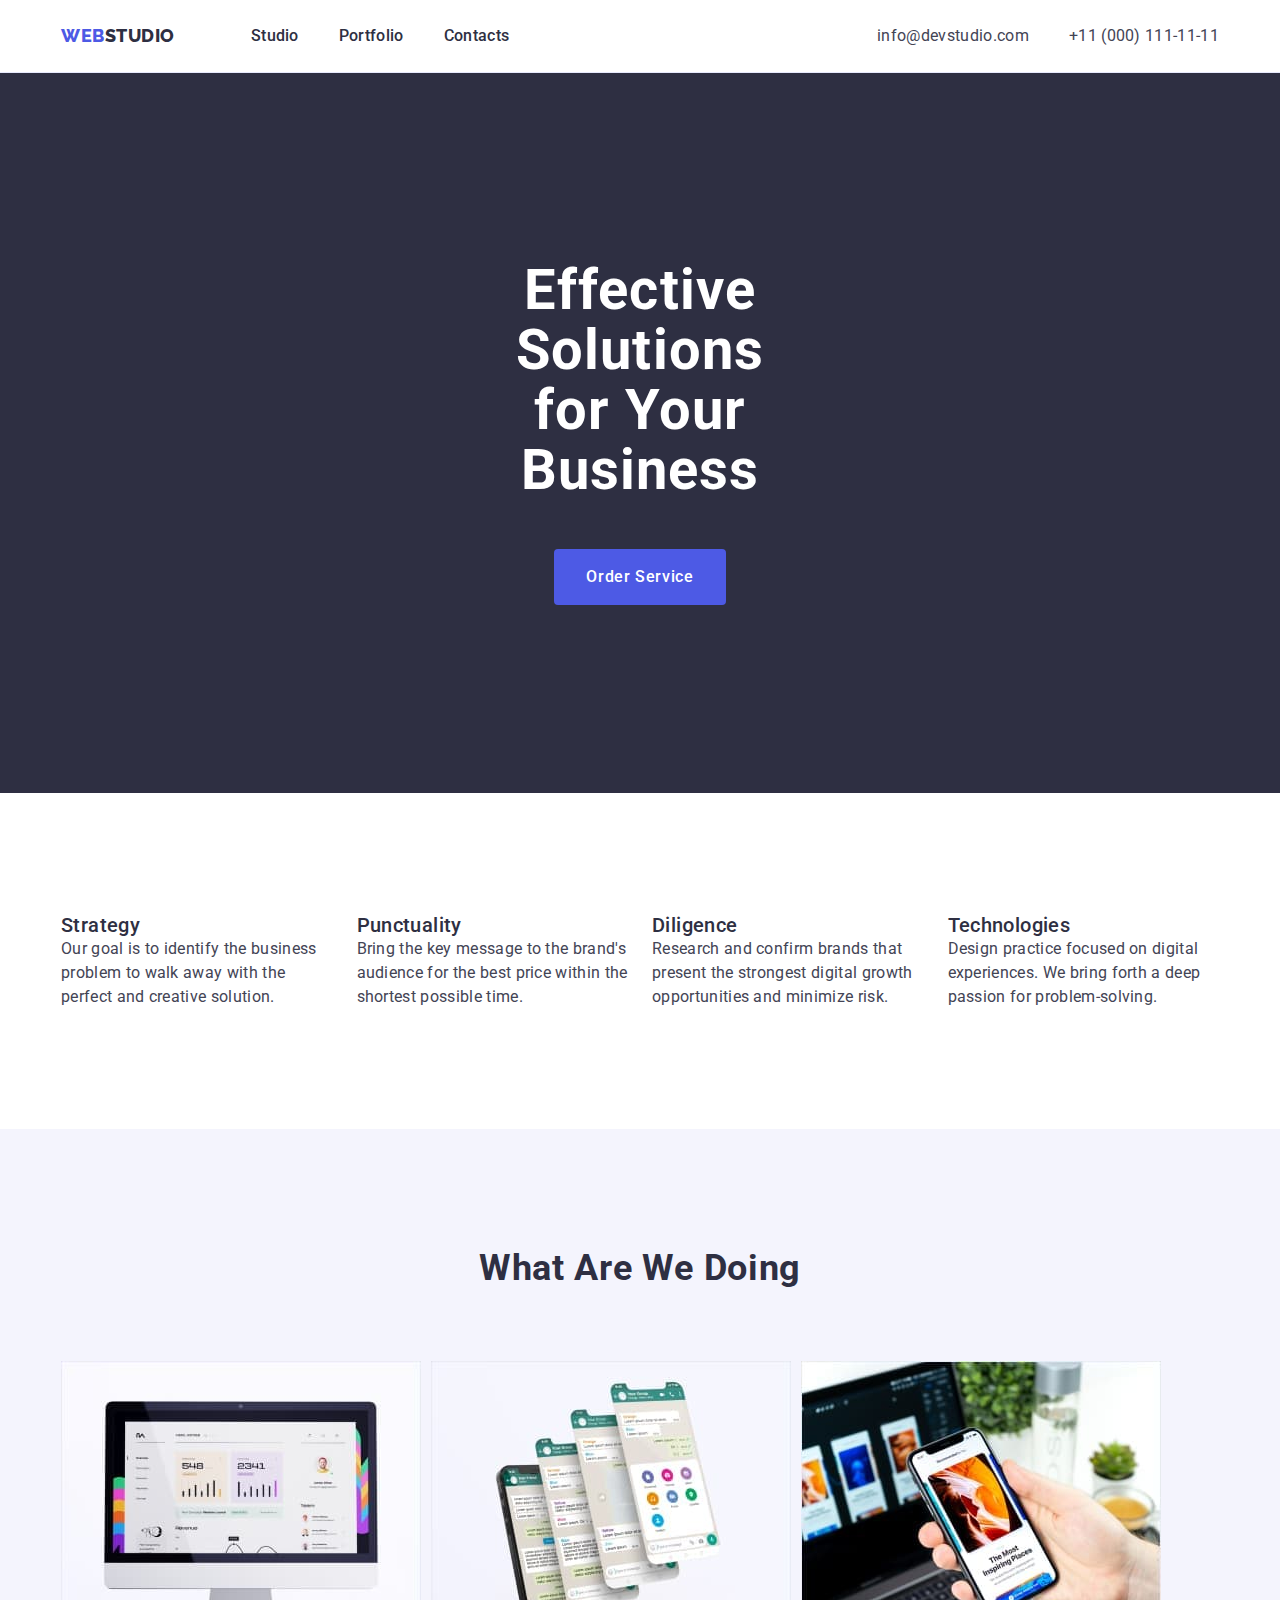
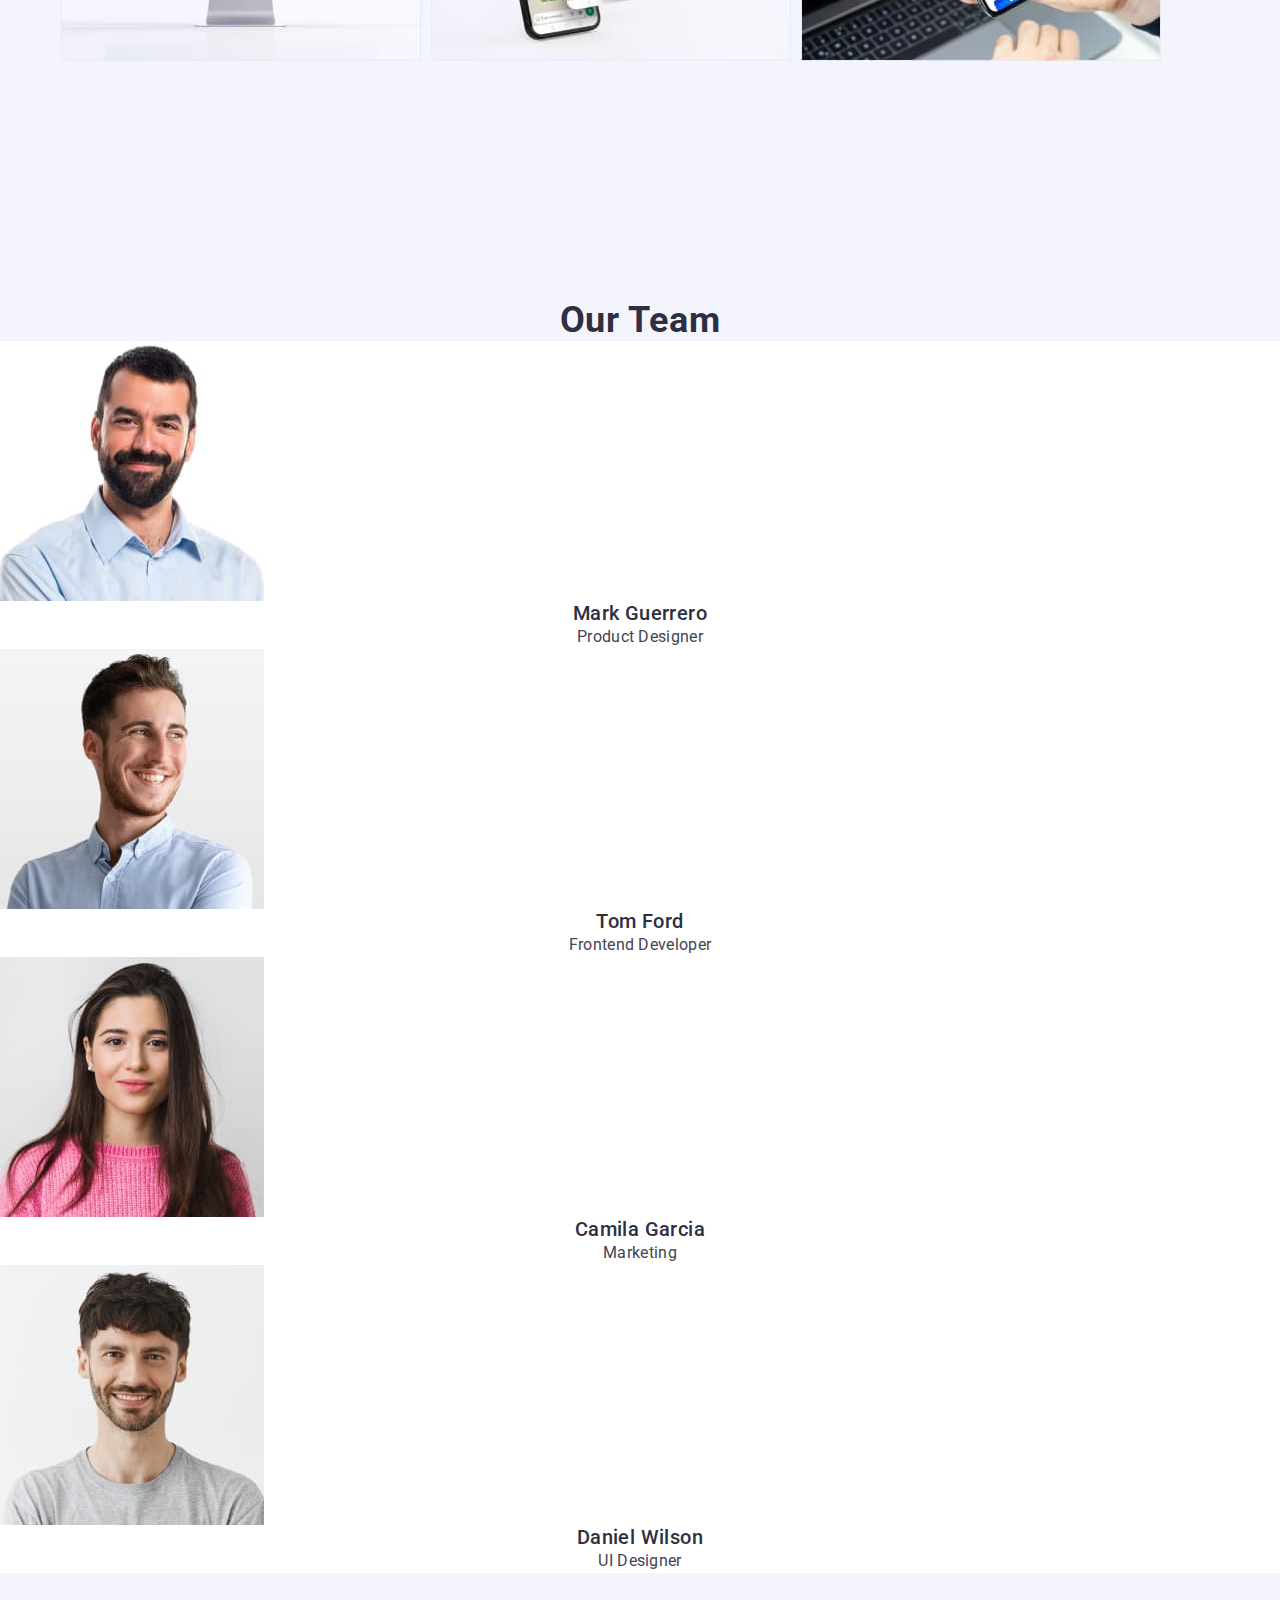
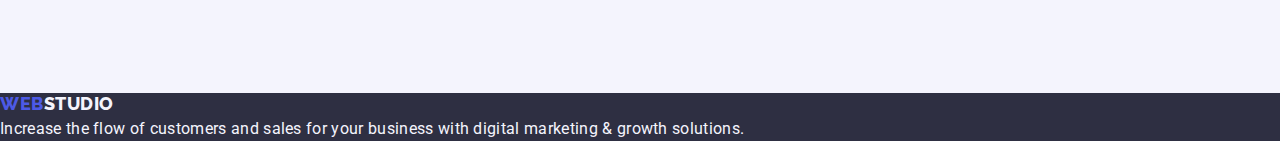
==== index.html @ b1e4b12f "add flex" ====
<!DOCTYPE html>
<html lang="en">
  <head>
    <meta charset="UTF-8" />
    <meta http-equiv="X-UA-Compatible" content="IE=edge" />
    <meta name="viewport" content="width=device-width, initial-scale=1.0" />
    <link rel="preconnect" href="https://fonts.googleapis.com" />
    <link rel="preconnect" href="https://fonts.gstatic.com" crossorigin />
    <link
      href="https://fonts.googleapis.com/css2?family=Raleway:wght@800&family=Roboto:wght@400;500;700;900&display=swap"
      rel="stylesheet"
    />
    <link
      rel="stylesheet"
      href="https://cdn.jsdelivr.net/npm/modern-normalize@3.0.1/modern-normalize.min.css"
    />
    <link rel="stylesheet" href="./css/styles.css" />

    <title>Web-Studio</title>
  </head>
  <body>
    <!--HEADER-->
    <header class="page-header">
      <div class="container page-header-container">
        <nav class="page-nav">
          <a class="logo link" href="./index.html"
            >Web<span class="logo-half-header">Studio</span></a
          >

          <ul class="menu list">
            <li class="menu-item">
              <a class="menu-link link" href="./index.html">Studio</a>
            </li>
            <li class="menu-item">
              <a class="menu-link link" href="./portfolio.html">Portfolio</a>
            </li>
            <li class="menu-item">
              <a class="menu-link link" href="">Contacts</a>
            </li>
          </ul>
        </nav>
        <address class="address-header">
          <ul class="menu-contact list">
            <li class="menu-item">
              <a class="contact menu-link link" href="mailto:info@devstudio.com"
                >info@devstudio.com</a
              >
            </li>
            <li class="menu-item">
              <a class="contact menu-link link" href="tel:+110001111111"
                >+11 (000) 111-11-11</a
              >
            </li>
          </ul>
        </address>
      </div>
    </header>
    <!--HEADER/-->
    <main>
      <!--HERO-->
      <section class="hero-section">
        <h1 class="idea">Effective Solutions for Your Business</h1>
        <button class="modal-btn" type="button">Order Service</button>
      </section>
      <!--HERO/-->
      <!--ADVANTAGE-->
      <section class="advantage-section section">
        <div class="container">
          <h2 class="hidden-title">Our vision</h2>
          <ul class="advantage-list list">
            <li class="advantage-item">
              <h3 class="advantage-item-title">Strategy</h3>
              <p class="advantage-text">
                Our goal is to identify the business problem to walk away with
                the perfect and creative solution.
              </p>
            </li>
            <li class="advantage-item">
              <h3 class="advantage-item-title">Punctuality</h3>
              <p class="advantage-text">
                Bring the key message to the brand's audience for the best price
                within the shortest possible time.
              </p>
            </li>
            <li class="advantage-item">
              <h3 class="advantage-item-title">Diligence</h3>
              <p class="advantage-text">
                Research and confirm brands that present the strongest digital
                growth opportunities and minimize risk.
              </p>
            </li>
            <li class="advantage-item">
              <h3 class="advantage-item-title">Technologies</h3>
              <p class="advantage-text">
                Design practice focused on digital experiences. We bring forth a
                deep passion for problem-solving.
              </p>
            </li>
          </ul>
        </div>
      </section>
      <!--ADVANTAGE/-->
      <!--OUR WORKS-->
      <section class="our-works-section section">
        <div class="container">
          <h2 class="our-works-title">What are we doing</h2>
          <ul class="our-works-list list">
            <li class="our-works-item">
              <img
                src="./images/main/to_do/monitor.jpg"
                alt="Monitor"
                width="360"
                height="300"
              />
            </li>

            <li class="our-works-item">
              <img
                src="./images/main/to_do/smartphone.jpg"
                alt="smart-phone"
                width="360"
                height="300"
              />
            </li>

            <li class="our-works-item">
              <img
                src="./images/main/to_do/smart_notebook.jpg"
                alt="smart-phone and notebook"
                width="360"
                height="300"
              />
            </li>
          </ul>
        </div>
      </section>
      <!--OUR WORKS/-->
      <!--OUR TEAM-->
      <section class="personalities-section section">
        <h2 class="personalities-title">Our Team</h2>
        <ul class="personalities-list list">
          <li class="personalities-item">
            <img
              src="./images/main/employers/mark_guerrero.jpg"
              alt="Mark Guerrero"
              width="264"
              height="260"
            />
            <h3 class="personalities-item-title">Mark Guerrero</h3>
            <p class="personalities-position">Product Designer</p>
          </li>
          <li class="personalities-item">
            <img
              src="./images/main/employers/tom_ford.jpg"
              alt="Tom Ford"
              width="264"
              height="260"
            />
            <h3 class="personalities-item-title">Tom Ford</h3>
            <p class="personalities-position">Frontend Developer</p>
          </li>
          <li class="personalities-item">
            <img
              src="./images/main/employers/camila_garcia.jpg"
              alt="Camila Garcia"
              width="264"
              height="260"
            />
            <h3 class="personalities-item-title">Camila Garcia</h3>
            <p class="personalities-position">Marketing</p>
          </li>
          <li class="personalities-item">
            <img
              src="./images/main/employers/daniel_wilson.jpg"
              alt="Daniel Wilson"
              width="264"
              height="260"
            />
            <h3 class="personalities-item-title">Daniel Wilson</h3>
            <p class="personalities-position">UI Designer</p>
          </li>
        </ul>
      </section>
      <!--OUR TEAM/-->
    </main>
    <footer class="footer-section">
      <a class="logo link" href="./index.html"
        >Web<span class="logo-half-footer">Studio</span></a
      >
      <p class="footer-text">
        Increase the flow of customers and sales for your business with digital
        marketing & growth solutions.
      </p>
    </footer>
  </body>
</html>
---- css/styles.css ----
:root {
  --color-primary-brand: #4d5ae5;
  --color-pressed-state: #404bbf;
  --color-dark: #2e2f42;
  --color-success: #31d0aa;
  --color-body-text: #434455;
  --color-subtle-text: #8e8f99;
  --color-accent: #e7e9fc;
  --color-light: #f4f4fd;
  --color-modal-overlay: #2e2f42;
  --color-hero-background: #2e2f42;
  --color-white-background: #ffffff;
  --color-modal-background: #fcfcfc;
}

.list {
  list-style: none;
}

.link {
  text-decoration: none;
  cursor: pointer;
}
h1,
h2,
h3,
h4,
h5,
h6,
p {
  margin-top: 0;
  margin-bottom: 0;
}

ul,
ol {
  margin-top: 0;
  margin-bottom: 0;
  padding-left: 0;
}
img {
  display: block;
}
button {
  cursor: pointer;
}
address {
  font-style: normal;
}

.hidden-title {
  position: absolute;
  width: 1px;
  height: 1px;
  margin: -1px;
  border: 0;
  padding: 0;
  white-space: nowrap;
  clip-path: inset(100%);
  clip: rect(0 0 0 0);
  overflow: hidden;
}

body {
  font-family: "Roboto", sans-serif;
  font-size: 16px;
  font-weight: 400;
  line-height: 1.5;
  letter-spacing: 0.02em;
  color: var(--color-body-text);
  background-color: var(--color-white-background);
}
.container {
  width: 1188px;
  margin-left: auto;
  margin-right: auto;
  padding-left: 15px;
  padding-right: 15px;
}
/*====================HEADER====================*/

.page-header {
  font-weight: 500;
  padding-top: 24px;
  padding-bottom: 24px;
  border-bottom: 1px solid var(--color-accent);
}
.page-header-container {
  display: flex;
  align-items: center;
}
.page-nav {
  display: flex;
  align-items: center;
}
.logo {
  font-family: "Raleway", sans-serif;
  font-size: 18px;
  font-weight: 800;
  line-height: 1.17;
  letter-spacing: 0.03em;
  text-transform: uppercase;
  color: var(--color-primary-brand);
  margin-right: 76px;
}

.logo-half-header {
  color: var(--color-dark);
}
.menu {
  display: flex;
  align-items: center;
}

.menu-item:not(:last-child) {
  margin-right: 40px;
}
.menu-link {
  color: var(--color-dark);
}

.menu-link:hover,
.menu-link:focus {
  color: var(--color-pressed-state);
  text-decoration: underline;
}

.address-header {
  font-style: normal;
  font-weight: 400;
  margin-left: auto;
}
.menu-contact {
  display: flex;
}
.contact {
  color: var(--color-body-text);
}

/*====================HERO====================*/

.hero-section {
  background-color: var(--color-dark);
  padding-top: 188px;
  padding-bottom: 188px;
  padding-left: 472px;
  padding-right: 472px;
  text-align: center;
}
.section {
  text-align: center;
  margin-left: auto;
  margin-right: auto;
  padding-top: 120px;
  padding-bottom: 120px;
}

.idea {
  max-width: 496px;
  font-size: 56px;
  font-weight: 700;
  line-height: 1.07;
  letter-spacing: 0.02em;
  color: var(--color-white-background);
  margin-bottom: 48px;
  margin-left: auto;
  margin-right: auto;
}

.modal-btn {
  min-width: 169px;
  padding-top: 16px;
  padding-bottom: 16px;
  padding-right: 32px;
  padding-left: 32px;
  font-family: "Roboto", sans-serif;
  font-weight: 500;
  font-size: 16px;
  line-height: 1.5;
  letter-spacing: 0.04em;
  color: var(--color-white-background);
  background-color: var(--color-primary-brand);
  border-radius: 4px;
  border: none;
}

.modal-btn:focus,
.modal-btn:hover {
  color: var(--color-pressed-state);
  background-color: var(--color-pressed-state);
  cursor: pointer;
}

/*====================Advantages====================*/

.advantage-list {
  display: flex;
  flex-wrap: wrap;
}
.advantage-item {
  flex-basis: calc((100% - 72px) / 4);
  text-align: left;
}
.advantage-item:not(:last-child) {
  margin-right: 24px;
}
.advantage-item-title {
  font-size: 20px;
  font-weight: 500;
  line-height: 1.2;
  letter-spacing: 0.02em;
  color: var(--color-dark);
}

/*====================OUR WORKS====================*/
.our-works-section {
  background-color: var(--color-light);
}

.our-works-title {
  font-family: Roboto;
  font-size: 36px;
  font-weight: 700;
  line-height: 1.11;
  letter-spacing: 0.02em;
  text-align: center;
  text-transform: capitalize;
  color: var(--color-dark);
  margin-bottom: 72px;
}
.our-works-list {
  display: flex;
  flex-wrap: wrap;
}
.our-works-item {
  flex-basis: calc((100% - 48px) / 3);
}

/*====================OUR TEAM====================*/
.personalities-section {
  background-color: var(--color-light);
}

.personalities-title {
  font-family: Roboto;
  font-size: 36px;
  font-weight: 700;
  line-height: 1.11;
  letter-spacing: 0.02em;
  text-align: center;
  text-transform: capitalize;
  color: var(--color-dark);
}

.personalities-item {
  background-color: var(--color-white-background);
}

.personalities-item-title {
  font-family: Roboto;
  font-size: 20px;
  font-weight: 500;
  line-height: 1.2;
  letter-spacing: 0.02em;
  text-align: center;
  text-transform: capitalize;
  color: var(--color-dark);
}

.personalities-position {
  font-size: 16px;
}

/*====================FOOTER====================*/
.footer-section {
  background-color: var(--color-dark);
  color: var(--color-light);
}

.logo-half-footer {
  color: var(--color-light);
}

/*====================PORTFOLIO===================*/
.portfolio-btn {
  font-family: "Roboto", sans-serif;
  font-weight: 500;
  font-size: 16px;
  line-height: 1.5;
  letter-spacing: 0.04em;
  text-align: center;
  text-decoration-skip-ink: none;
  color: var(--color-primary-brand);
  background-color: var(--color-light);
  cursor: pointer;
}

.portfolio-btn:focus,
.portfolio-btn:hover {
  color: var(--color-white-background);
  background-color: var(--color-pressed-state);
  cursor: pointer;
}
.portfolio-title {
  color: var(--color-white-background);
}
.portfolio-project {
  /* text-decoration: none; */
  color: var(--color-dark);
}
.portfolio-project-directions {
  font-family: "Roboto", sans-serif;
  font-size: 20px;
  font-weight: 500;
  line-height: 1.2;
  letter-spacing: 0.02em;
  color: var(--color-dark);
  text-decoration: none;
  text-decoration-skip-ink: none;
}

.portfolio-project-teg {
  font-family: "Roboto" sans-serif;
  font-size: 16px;
  font-weight: 400;
  line-height: 1.5;
  letter-spacing: 0.02em;
  text-decoration-skip-ink: none;
  color: var(--color-body-text);
}
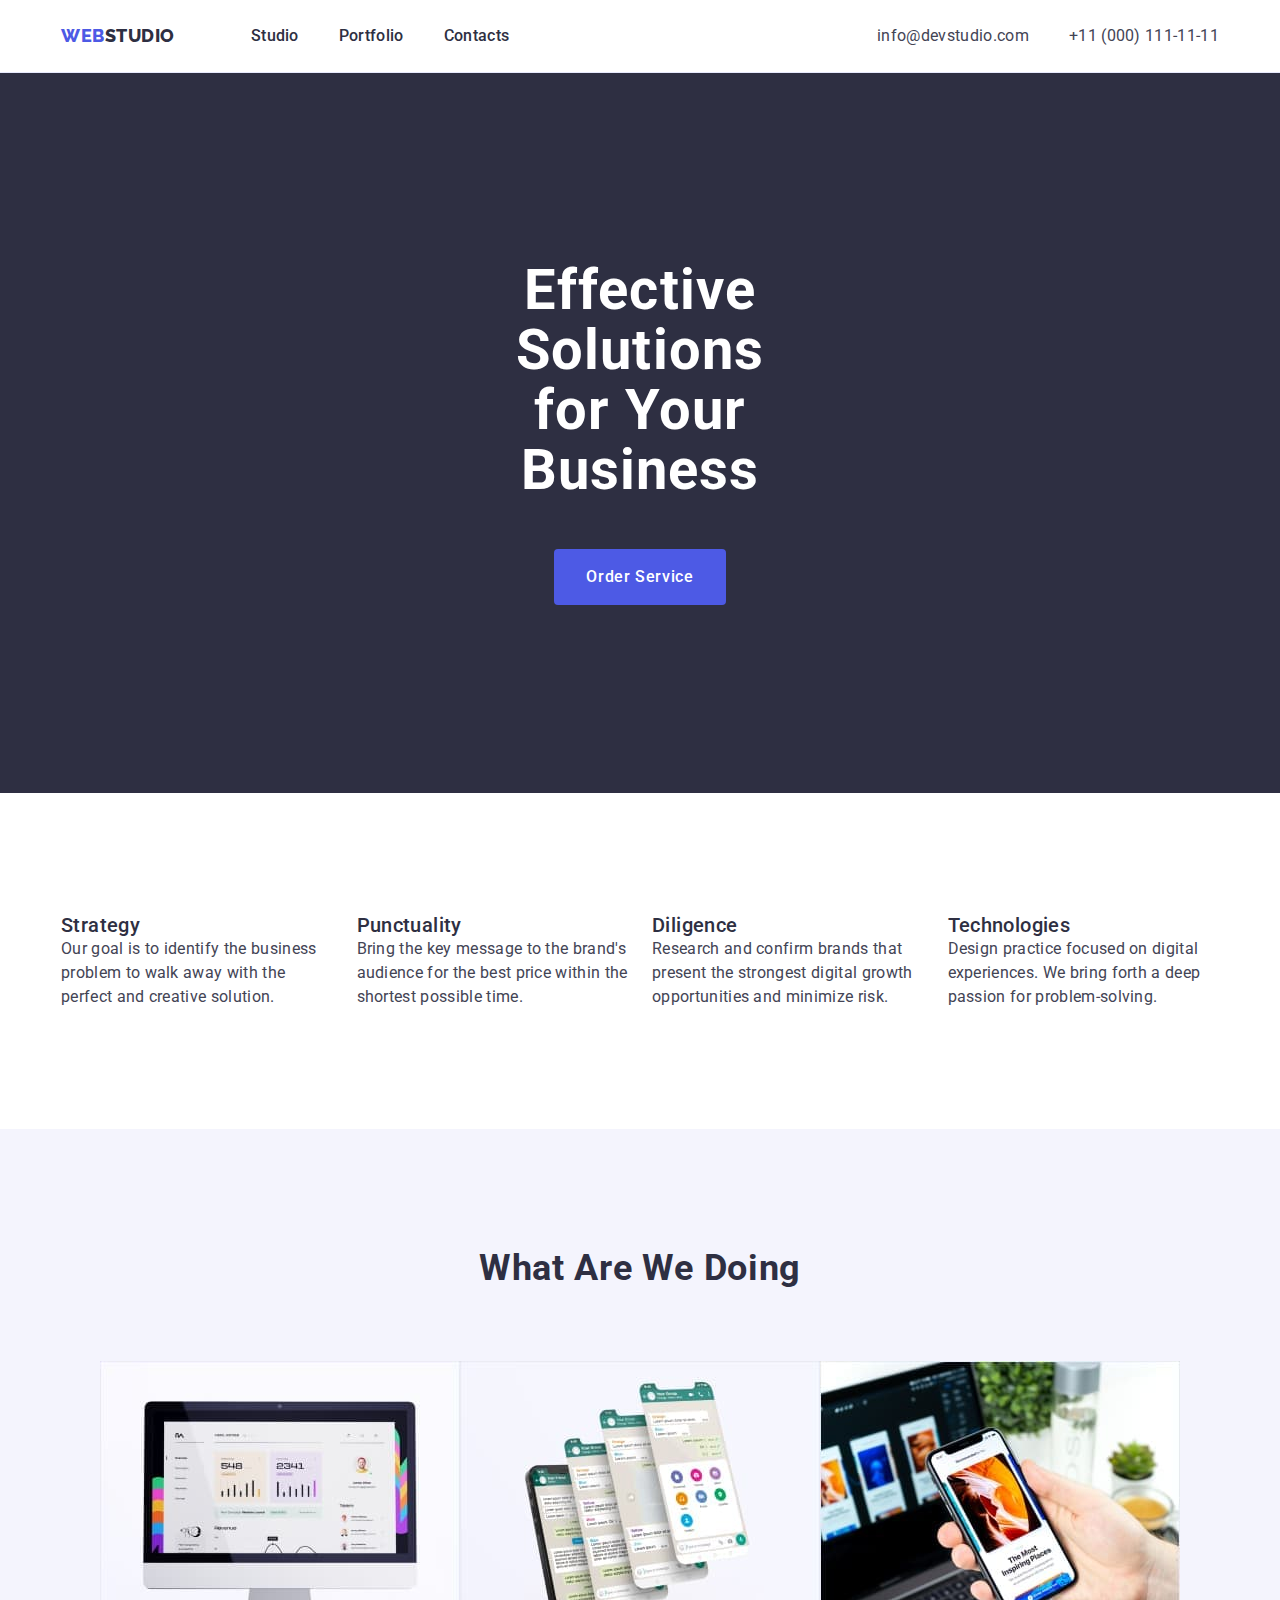
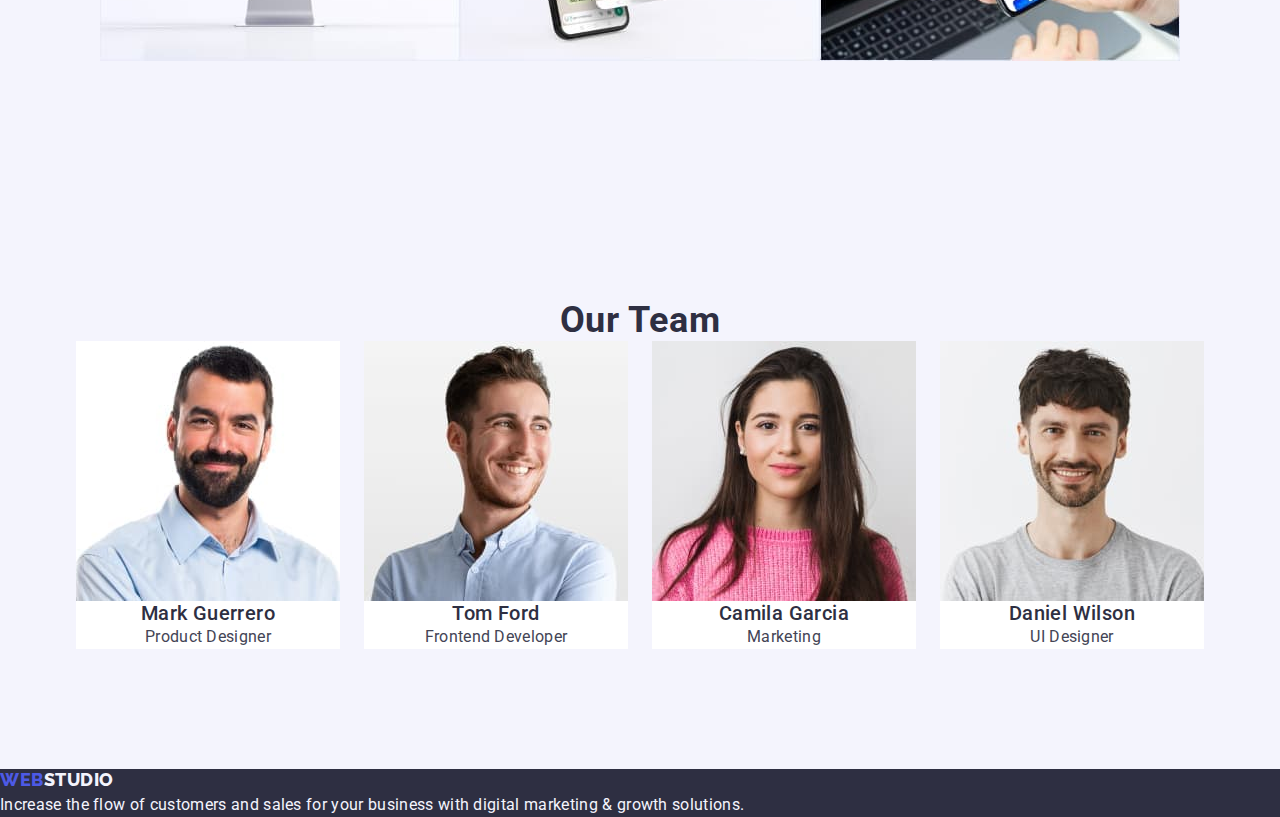
==== commit 16701c8b: "add flex" ====
--- a/index.html
+++ b/index.html
@@ -137,49 +137,51 @@
       <!--OUR WORKS/-->
       <!--OUR TEAM-->
       <section class="personalities-section section">
-        <h2 class="personalities-title">Our Team</h2>
-        <ul class="personalities-list list">
-          <li class="personalities-item">
-            <img
-              src="./images/main/employers/mark_guerrero.jpg"
-              alt="Mark Guerrero"
-              width="264"
-              height="260"
-            />
-            <h3 class="personalities-item-title">Mark Guerrero</h3>
-            <p class="personalities-position">Product Designer</p>
-          </li>
-          <li class="personalities-item">
-            <img
-              src="./images/main/employers/tom_ford.jpg"
-              alt="Tom Ford"
-              width="264"
-              height="260"
-            />
-            <h3 class="personalities-item-title">Tom Ford</h3>
-            <p class="personalities-position">Frontend Developer</p>
-          </li>
-          <li class="personalities-item">
-            <img
-              src="./images/main/employers/camila_garcia.jpg"
-              alt="Camila Garcia"
-              width="264"
-              height="260"
-            />
-            <h3 class="personalities-item-title">Camila Garcia</h3>
-            <p class="personalities-position">Marketing</p>
-          </li>
-          <li class="personalities-item">
-            <img
-              src="./images/main/employers/daniel_wilson.jpg"
-              alt="Daniel Wilson"
-              width="264"
-              height="260"
-            />
-            <h3 class="personalities-item-title">Daniel Wilson</h3>
-            <p class="personalities-position">UI Designer</p>
-          </li>
-        </ul>
+        <div class="container">
+          <h2 class="personalities-title">Our Team</h2>
+          <ul class="personalities-list list">
+            <li class="personalities-item">
+              <img
+                src="./images/main/employers/mark_guerrero.jpg"
+                alt="Mark Guerrero"
+                width="264"
+                height="260"
+              />
+              <h3 class="personalities-item-title">Mark Guerrero</h3>
+              <p class="personalities-position">Product Designer</p>
+            </li>
+            <li class="personalities-item">
+              <img
+                src="./images/main/employers/tom_ford.jpg"
+                alt="Tom Ford"
+                width="264"
+                height="260"
+              />
+              <h3 class="personalities-item-title">Tom Ford</h3>
+              <p class="personalities-position">Frontend Developer</p>
+            </li>
+            <li class="personalities-item">
+              <img
+                src="./images/main/employers/camila_garcia.jpg"
+                alt="Camila Garcia"
+                width="264"
+                height="260"
+              />
+              <h3 class="personalities-item-title">Camila Garcia</h3>
+              <p class="personalities-position">Marketing</p>
+            </li>
+            <li class="personalities-item">
+              <img
+                src="./images/main/employers/daniel_wilson.jpg"
+                alt="Daniel Wilson"
+                width="264"
+                height="260"
+              />
+              <h3 class="personalities-item-title">Daniel Wilson</h3>
+              <p class="personalities-position">UI Designer</p>
+            </li>
+          </ul>
+        </div>
       </section>
       <!--OUR TEAM/-->
     </main>
--- a/css/styles.css
+++ b/css/styles.css
@@ -231,9 +231,12 @@
 .our-works-list {
   display: flex;
   flex-wrap: wrap;
-}
-.our-works-item {
-  flex-basis: calc((100% - 48px) / 3);
+  justify-content: center;
+  /* gap: 24px; */
+  /* justify-content: space-between; */
+}
+.our-works-list:not(:last-child) {
+  margin-right: 24px;
 }
 
 /*====================OUR TEAM====================*/
@@ -270,7 +273,14 @@
 .personalities-position {
   font-size: 16px;
 }
-
+.personalities-list {
+  display: flex;
+  flex-wrap: wrap;
+  justify-content: center;
+}
+.personalities-item:not(:last-child) {
+  margin-right: 24px;
+}
 /*====================FOOTER====================*/
 .footer-section {
   background-color: var(--color-dark);
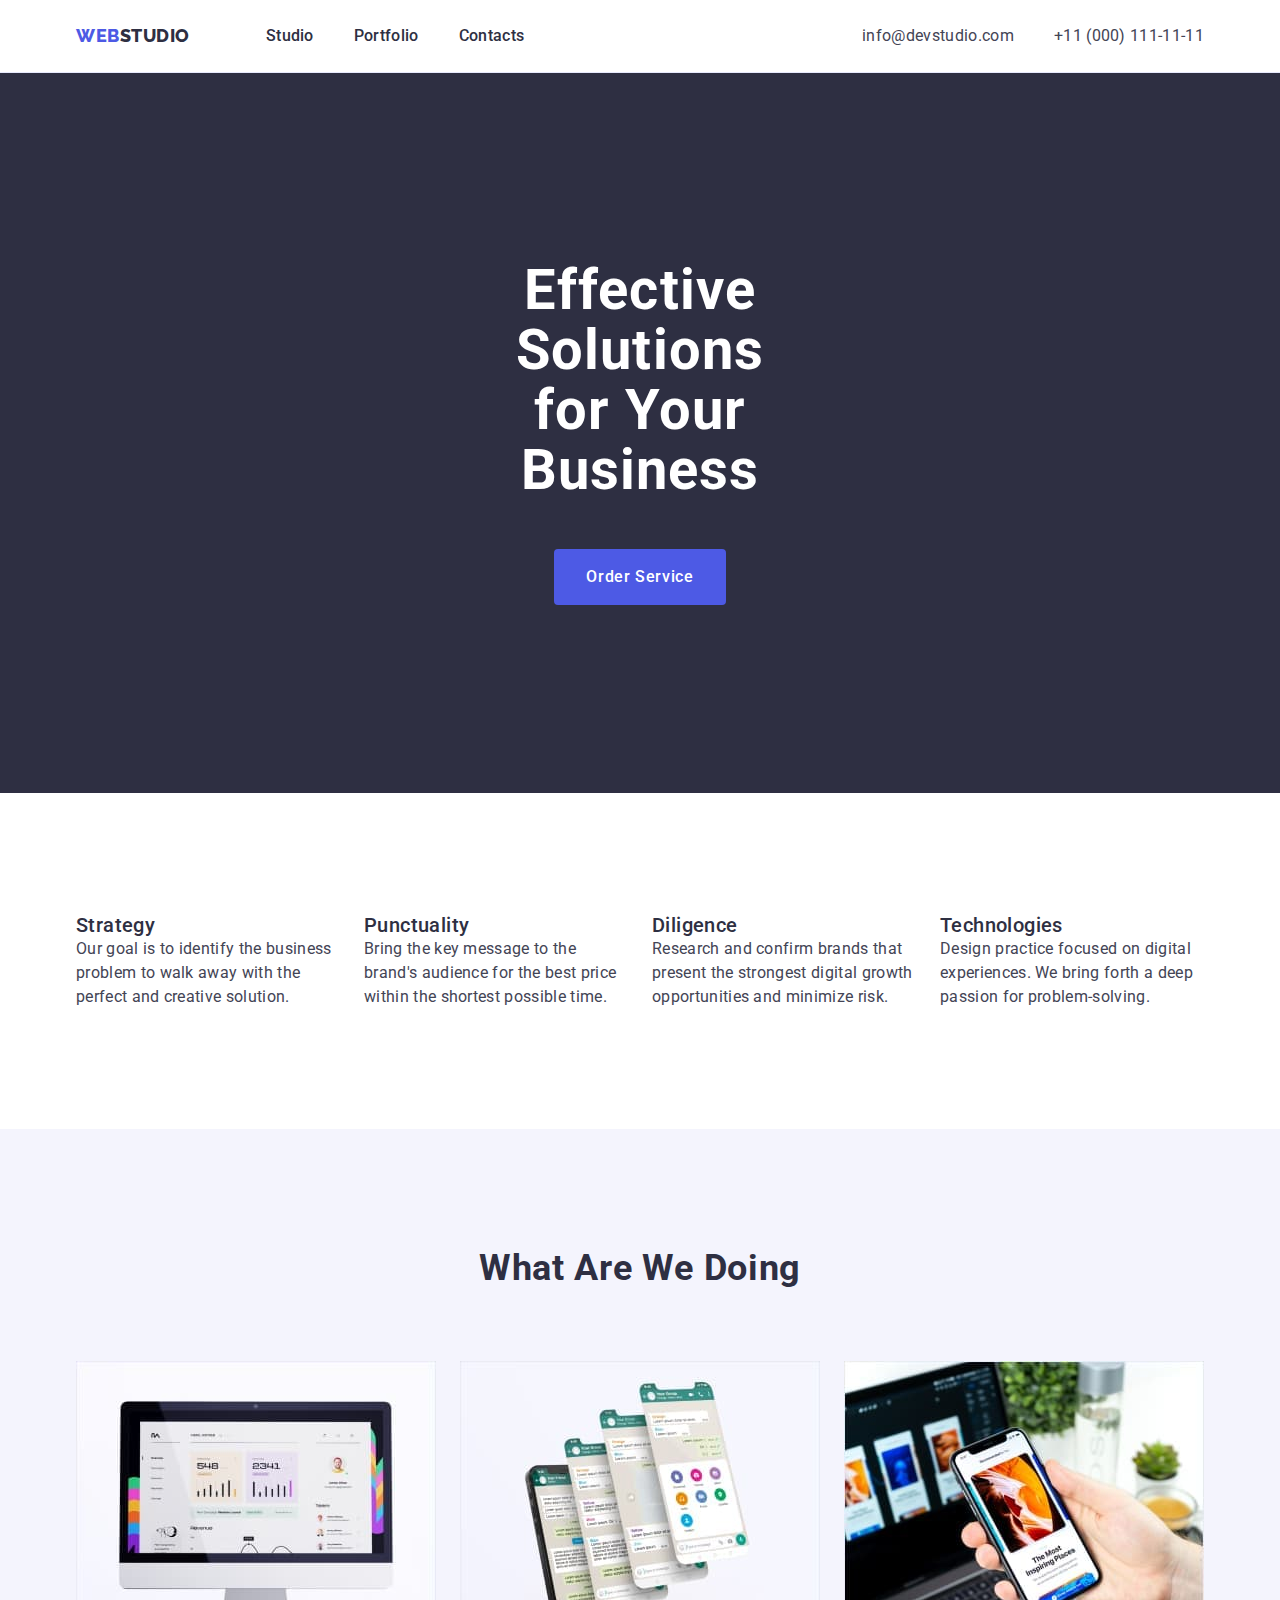
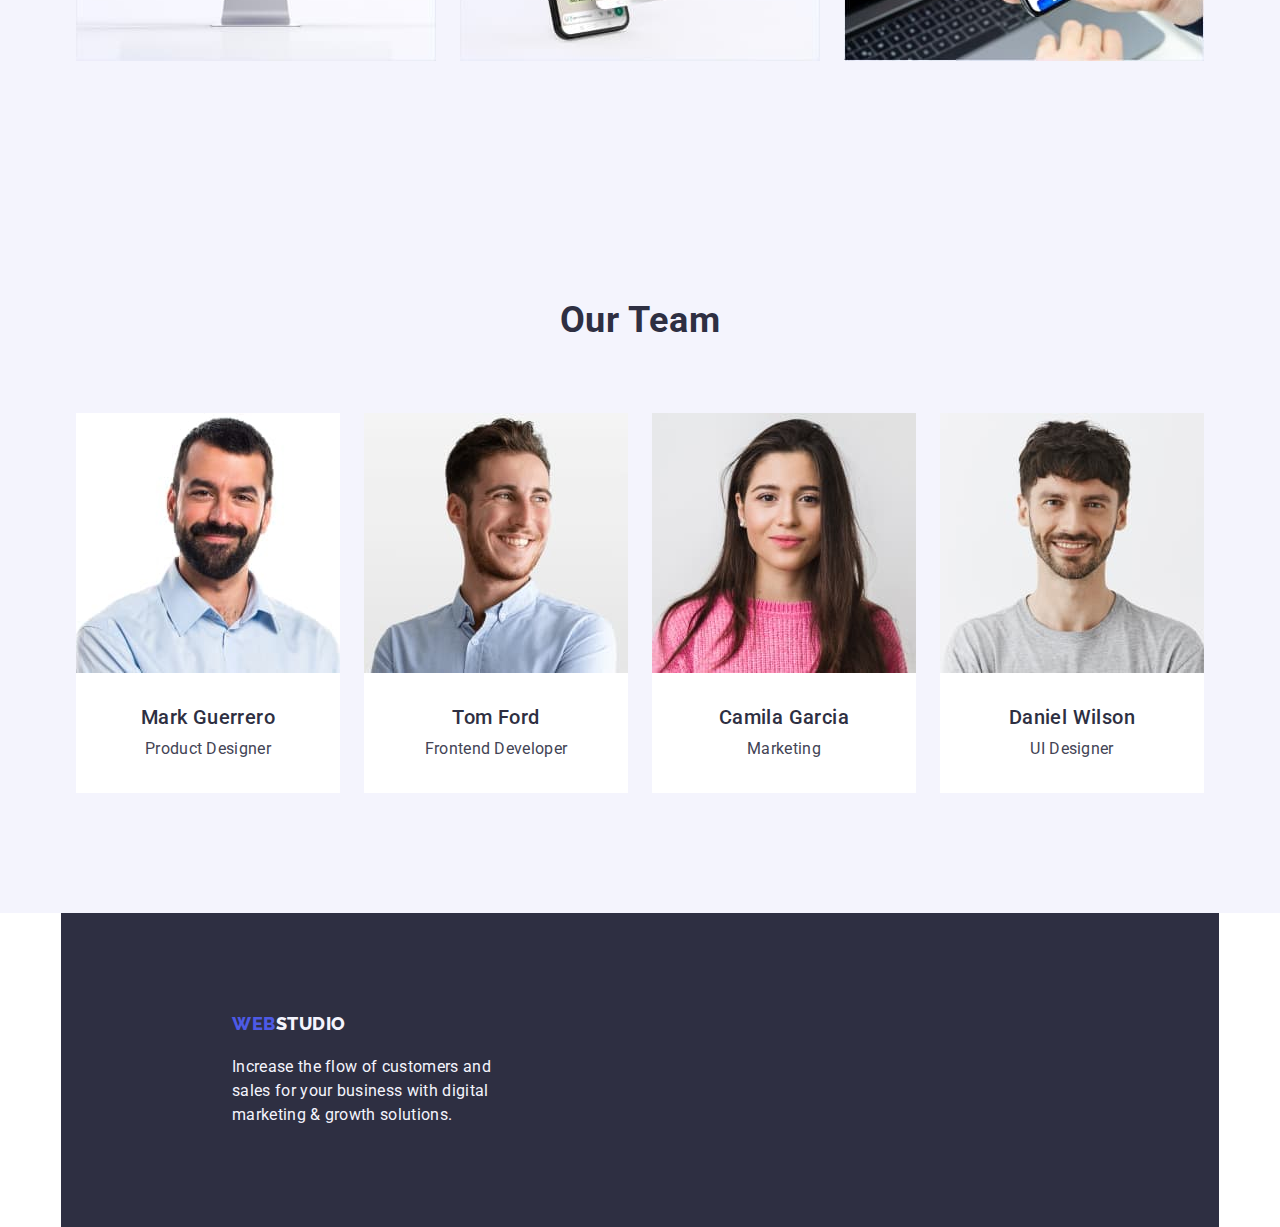
==== commit 4c42f6e0: "portfolio add" ====
--- a/index.html
+++ b/index.html
@@ -106,30 +106,42 @@
           <h2 class="our-works-title">What are we doing</h2>
           <ul class="our-works-list list">
             <li class="our-works-item">
-              <img
-                src="./images/main/to_do/monitor.jpg"
-                alt="Monitor"
-                width="360"
-                height="300"
-              />
+              <article class="our-works-card">
+                <div class="our-works-thumb">
+                  <img
+                    src="./images/main/to_do/monitor.jpg"
+                    alt="Monitor"
+                    width="360"
+                    height="300"
+                  />
+                </div>
+              </article>
             </li>
 
             <li class="our-works-item">
-              <img
-                src="./images/main/to_do/smartphone.jpg"
-                alt="smart-phone"
-                width="360"
-                height="300"
-              />
+              <article class="our-works-card">
+                <div class="our-works-thumb">
+                  <img
+                    src="./images/main/to_do/smartphone.jpg"
+                    alt="smart-phone"
+                    width="360"
+                    height="300"
+                  />
+                </div>
+              </article>
             </li>
 
             <li class="our-works-item">
-              <img
-                src="./images/main/to_do/smart_notebook.jpg"
-                alt="smart-phone and notebook"
-                width="360"
-                height="300"
-              />
+              <article class="our-works-card">
+                <div class="our-works-thumb">
+                  <img
+                    src="./images/main/to_do/smart_notebook.jpg"
+                    alt="smart-phone and notebook"
+                    width="360"
+                    height="300"
+                  />
+                </div>
+              </article>
             </li>
           </ul>
         </div>
@@ -141,58 +153,84 @@
           <h2 class="personalities-title">Our Team</h2>
           <ul class="personalities-list list">
             <li class="personalities-item">
-              <img
-                src="./images/main/employers/mark_guerrero.jpg"
-                alt="Mark Guerrero"
-                width="264"
-                height="260"
-              />
-              <h3 class="personalities-item-title">Mark Guerrero</h3>
-              <p class="personalities-position">Product Designer</p>
-            </li>
-            <li class="personalities-item">
-              <img
-                src="./images/main/employers/tom_ford.jpg"
-                alt="Tom Ford"
-                width="264"
-                height="260"
-              />
-              <h3 class="personalities-item-title">Tom Ford</h3>
-              <p class="personalities-position">Frontend Developer</p>
-            </li>
-            <li class="personalities-item">
-              <img
-                src="./images/main/employers/camila_garcia.jpg"
-                alt="Camila Garcia"
-                width="264"
-                height="260"
-              />
-              <h3 class="personalities-item-title">Camila Garcia</h3>
-              <p class="personalities-position">Marketing</p>
-            </li>
-            <li class="personalities-item">
-              <img
-                src="./images/main/employers/daniel_wilson.jpg"
-                alt="Daniel Wilson"
-                width="264"
-                height="260"
-              />
-              <h3 class="personalities-item-title">Daniel Wilson</h3>
-              <p class="personalities-position">UI Designer</p>
+              <article class="personalities-card">
+                <div class="personalities-thumb">
+                  <img
+                    src="./images/main/employers/mark_guerrero.jpg"
+                    alt="Mark Guerrero"
+                    width="264"
+                    height="260"
+                  />
+                </div>
+                <div class="personalities-description">
+                  <h3 class="personalities-item-title">Mark Guerrero</h3>
+                  <p class="personalities-position">Product Designer</p>
+                </div>
+              </article>
+            </li>
+            <li class="personalities-item">
+              <article class="personalities-card">
+                <div class="personalities-thumb">
+                  <img
+                    src="./images/main/employers/tom_ford.jpg"
+                    alt="Tom Ford"
+                    width="264"
+                    height="260"
+                  />
+                </div>
+                <div class="personalities-description">
+                  <h3 class="personalities-item-title">Tom Ford</h3>
+                  <p class="personalities-position">Frontend Developer</p>
+                </div>
+              </article>
+            </li>
+            <li class="personalities-item">
+              <article class="personalities-card">
+                <div class="personalities-thumb">
+                  <img
+                    src="./images/main/employers/camila_garcia.jpg"
+                    alt="Camila Garcia"
+                    width="264"
+                    height="260"
+                  />
+                </div>
+                <div class="personalities-description">
+                  <h3 class="personalities-item-title">Camila Garcia</h3>
+                  <p class="personalities-position">Marketing</p>
+                </div>
+              </article>
+            </li>
+            <li class="personalities-item">
+              <article class="personalities-card">
+                <div class="personalities-thumb">
+                  <img
+                    src="./images/main/employers/daniel_wilson.jpg"
+                    alt="Daniel Wilson"
+                    width="264"
+                    height="260"
+                  />
+                </div>
+                <div class="personalities-description">
+                  <h3 class="personalities-item-title">Daniel Wilson</h3>
+                  <p class="personalities-position">UI Designer</p>
+                </div>
+              </article>
             </li>
           </ul>
         </div>
       </section>
       <!--OUR TEAM/-->
     </main>
-    <footer class="footer-section">
-      <a class="logo link" href="./index.html"
-        >Web<span class="logo-half-footer">Studio</span></a
-      >
-      <p class="footer-text">
-        Increase the flow of customers and sales for your business with digital
-        marketing & growth solutions.
-      </p>
+    <footer class="footer-section container">
+      <div class="footer-description">
+        <a class="logo link" href="./index.html"
+          >Web<span class="logo-half-footer">Studio</span></a
+        >
+        <p class="footer-text">
+          Increase the flow of customers and sales for your business with
+          digital marketing & growth solutions.
+        </p>
+      </div>
     </footer>
   </body>
 </html>
--- a/css/styles.css
+++ b/css/styles.css
@@ -11,6 +11,8 @@
   --color-hero-background: #2e2f42;
   --color-white-background: #ffffff;
   --color-modal-background: #fcfcfc;
+
+  --card-set-gap: 24px;
 }
 
 .list {
@@ -40,6 +42,8 @@
 }
 img {
   display: block;
+  max-width: 100%;
+  height: auto;
 }
 button {
   cursor: pointer;
@@ -71,7 +75,7 @@
   background-color: var(--color-white-background);
 }
 .container {
-  width: 1188px;
+  width: 1158px;
   margin-left: auto;
   margin-right: auto;
   padding-left: 15px;
@@ -101,13 +105,13 @@
   letter-spacing: 0.03em;
   text-transform: uppercase;
   color: var(--color-primary-brand);
-  margin-right: 76px;
 }
 
 .logo-half-header {
   color: var(--color-dark);
 }
 .menu {
+  margin-left: 76px;
   display: flex;
   align-items: center;
 }
@@ -196,18 +200,23 @@
 .advantage-list {
   display: flex;
   flex-wrap: wrap;
+  justify-content: center;
+  margin-left: calc(-1 * var(--card-set-gap));
+  margin-top: calc(-1 * var(--card-set-gap));
 }
 .advantage-item {
-  flex-basis: calc((100% - 72px) / 4);
+  flex-basis: calc(100% / 4 - 24px);
   text-align: left;
-}
-.advantage-item:not(:last-child) {
-  margin-right: 24px;
-}
+  margin-left: var(--card-set-gap);
+  margin-top: var(--card-set-gap);
+}
+
 .advantage-item-title {
   font-size: 20px;
   font-weight: 500;
   line-height: 1.2;
+  padding-left: 0;
+  padding-right: 0;
   letter-spacing: 0.02em;
   color: var(--color-dark);
 }
@@ -232,13 +241,17 @@
   display: flex;
   flex-wrap: wrap;
   justify-content: center;
-  /* gap: 24px; */
-  /* justify-content: space-between; */
-}
-.our-works-list:not(:last-child) {
-  margin-right: 24px;
-}
-
+
+  margin-left: calc(-1 * var(--card-set-gap));
+  margin-top: calc(-1 * var(--card-set-gap));
+}
+
+.our-works-item {
+  flex-basis: calc(100% / 3 - 24px);
+  margin-left: var(--card-set-gap);
+  margin-top: var(--card-set-gap);
+  /* max-width: 360px; */
+}
 /*====================OUR TEAM====================*/
 .personalities-section {
   background-color: var(--color-light);
@@ -253,10 +266,14 @@
   text-align: center;
   text-transform: capitalize;
   color: var(--color-dark);
+  margin-bottom: 72px;
 }
 
 .personalities-item {
   background-color: var(--color-white-background);
+  flex-basis: calc(100% / 4 - 24px);
+  margin-left: var(--card-set-gap);
+  margin-top: var(--card-set-gap);
 }
 
 .personalities-item-title {
@@ -268,6 +285,7 @@
   text-align: center;
   text-transform: capitalize;
   color: var(--color-dark);
+  margin-bottom: 8px;
 }
 
 .personalities-position {
@@ -277,21 +295,41 @@
   display: flex;
   flex-wrap: wrap;
   justify-content: center;
-}
-.personalities-item:not(:last-child) {
-  margin-right: 24px;
+  margin-top: calc(-1 * var(--card-set-gap));
+  margin-left: calc(-1 * var(--card-set-gap));
+}
+
+.personalities-description {
+  padding-top: 32px;
+  padding-left: 16px;
+  padding-right: 16px;
+  padding-bottom: 32px;
 }
 /*====================FOOTER====================*/
 .footer-section {
   background-color: var(--color-dark);
   color: var(--color-light);
 }
-
+.footer-text {
+  margin-top: 18px;
+}
+.footer-description {
+  max-width: 264px;
+  padding-top: 100px;
+  padding-bottom: 100px;
+  margin-left: 156px;
+}
 .logo-half-footer {
   color: var(--color-light);
 }
 
 /*====================PORTFOLIO===================*/
+.portfolio-nav-btn {
+  display: flex;
+  justify-content: center;
+  margin-top: 96px;
+  margin-bottom: 72px;
+}
 .portfolio-btn {
   font-family: "Roboto", sans-serif;
   font-weight: 500;
@@ -338,3 +376,24 @@
   text-decoration-skip-ink: none;
   color: var(--color-body-text);
 }
+.projects-list {
+  display: flex;
+
+  justify-content: center;
+  flex-wrap: wrap;
+  margin-top: calc(-1 * var(--card-set-gap));
+  margin-left: calc(-1 * var(--card-set-gap));
+}
+.project-description {
+  padding-top: 32px;
+  padding-bottom: 32px;
+  padding-left: 16px;
+}
+.portfolio-project-directions {
+  margin-bottom: 8px;
+}
+.project-card {
+  flex-basis: calc(100% / 3 - 24px);
+  margin-left: var(--card-set-gap);
+  margin-top: var(--card-set-gap);
+}
